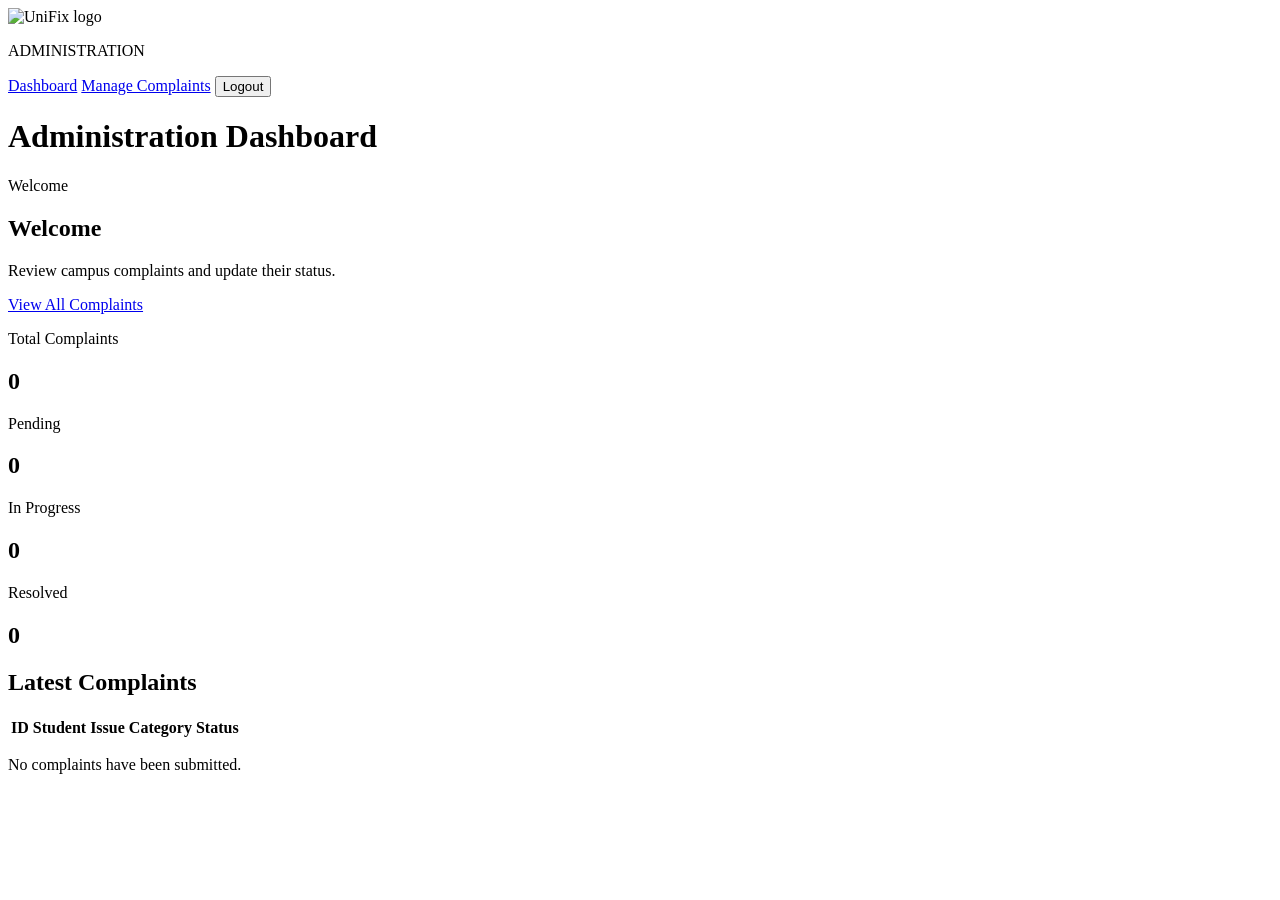
==== admin-dashboard.html @ 0bc39d00 "Add files via upload Project" ====
<!DOCTYPE html>
<html lang="en">
<head>
    <meta charset="UTF-8">
    <meta name="viewport" content="width=device-width, initial-scale=1.0">
    <title>UniFix | Administration Dashboard</title>
    <link rel="stylesheet" href="css/style.css">
    <link rel="stylesheet" href="css/dashboard.css">
</head>
<body>
    <div class="dashboard">
        <aside class="sidebar">
            <img src="assets/unifixlogo.png" alt="UniFix logo" class="sidebar-logo">
            <p class="menu-title">ADMINISTRATION</p>
            <a class="active" href="admin-dashboard.html">Dashboard</a>
            <a href="manage-complaints.html">Manage Complaints</a>
            <button id="adminLogout" class="logout-button">Logout</button>
        </aside>

        <main class="main-content">
            <header class="topbar"><h1>Administration Dashboard</h1><p id="adminTopName">Welcome</p></header>
            <section class="welcome-box">
                <h2 id="adminWelcome">Welcome</h2>
                <p>Review campus complaints and update their status.</p>
                <a class="button button-link" href="manage-complaints.html">View All Complaints</a>
            </section>
            <section class="stats">
                <div class="stat-card"><p>Total Complaints</p><h2 id="adminTotal">0</h2></div>
                <div class="stat-card"><p>Pending</p><h2 id="adminPending">0</h2></div>
                <div class="stat-card"><p>In Progress</p><h2 id="adminProgress">0</h2></div>
                <div class="stat-card"><p>Resolved</p><h2 id="adminResolved">0</h2></div>
            </section>
            <section class="panel">
                <h2>Latest Complaints</h2>
                <div class="table-wrap">
                    <table>
                        <thead><tr><th>ID</th><th>Student</th><th>Issue</th><th>Category</th><th>Status</th></tr></thead>
                        <tbody id="adminRecentTable"></tbody>
                    </table>
                </div>
                <p id="adminNoComplaints" class="muted">No complaints have been submitted.</p>
            </section>
        </main>
    </div>

    <script src="js/common.js"></script>
    <script src="js/admin.js"></script>
</body>
</html>
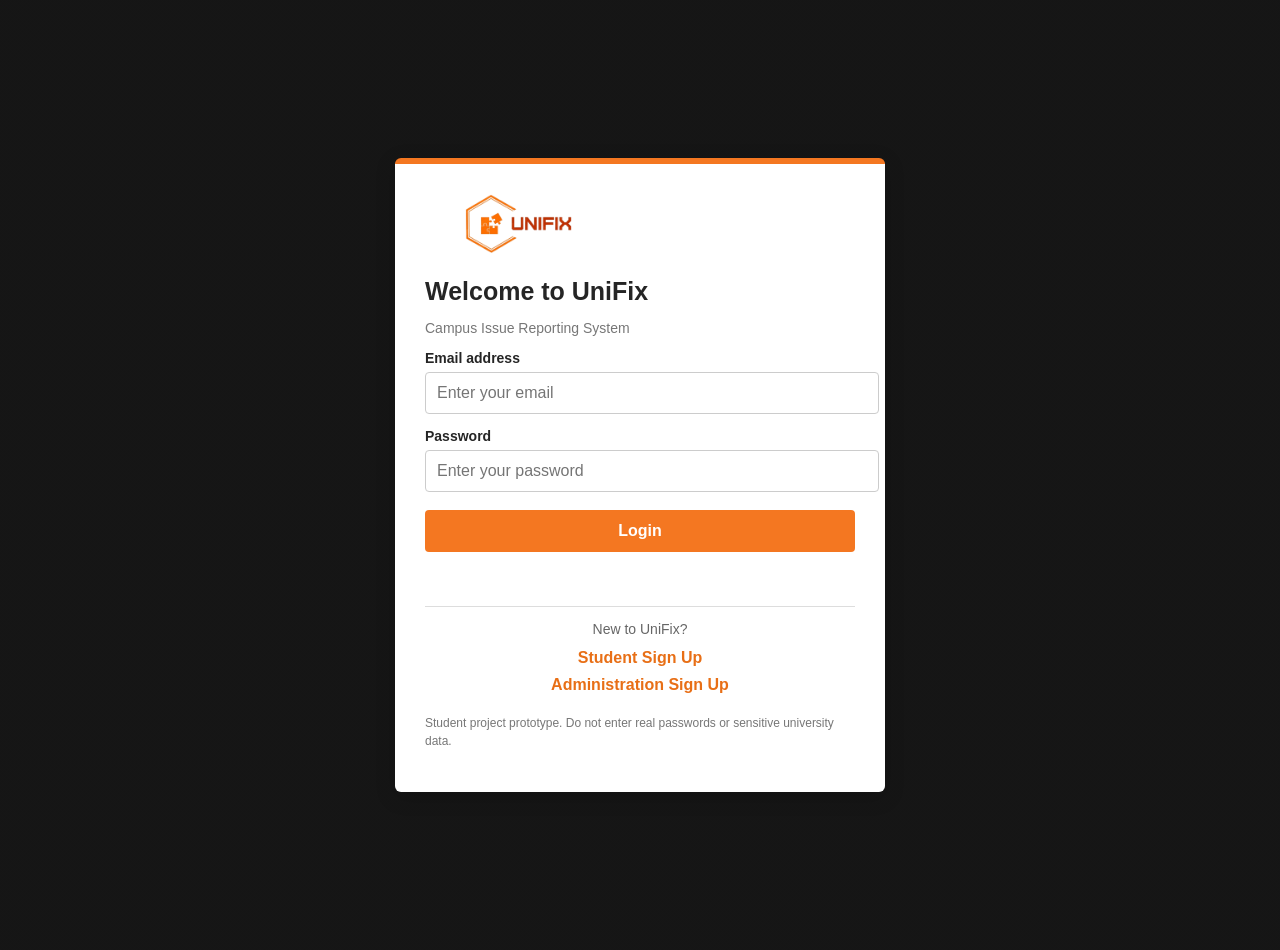
==== commit cc7a6bb0: "Update stylesheet and script links in HTML" ====
--- a/admin-dashboard.html
+++ b/admin-dashboard.html
@@ -4,13 +4,13 @@
     <meta charset="UTF-8">
     <meta name="viewport" content="width=device-width, initial-scale=1.0">
     <title>UniFix | Administration Dashboard</title>
-    <link rel="stylesheet" href="css/style.css">
-    <link rel="stylesheet" href="css/dashboard.css">
+    <link rel="stylesheet" href="style.css">
+    <link rel="stylesheet" href="dashboard.css">
 </head>
 <body>
     <div class="dashboard">
         <aside class="sidebar">
-            <img src="assets/unifixlogo.png" alt="UniFix logo" class="sidebar-logo">
+            <img src="unifixlogo.png" alt="UniFix logo" class="sidebar-logo">
             <p class="menu-title">ADMINISTRATION</p>
             <a class="active" href="admin-dashboard.html">Dashboard</a>
             <a href="manage-complaints.html">Manage Complaints</a>
@@ -43,7 +43,7 @@
         </main>
     </div>
 
-    <script src="js/common.js"></script>
-    <script src="js/admin.js"></script>
+    <script src="common.js"></script>
+    <script src="admin.js"></script>
 </body>
 </html>
--- a/style.css
+++ b/style.css
@@ -0,0 +1,73 @@
+
+{
+    box-sizing: border-box;
+}
+
+body {
+    margin: 0;
+    font-family: Arial, sans-serif;
+    color: #252525;
+    background: #f4f5f7;
+}
+
+a {
+    color: #e86f16;
+    text-decoration: none;
+}
+
+button, input, select, textarea {
+    font: inherit;
+}
+
+button {
+    cursor: pointer;
+}
+
+.logo {
+    width: 185px;
+    height: auto;
+    margin-bottom: 12px;
+}
+
+.small-logo {
+    width: 145px;
+}
+
+.muted {
+    color: #777;
+    font-size: 14px;
+}
+
+.message {
+    color: #c0392b;
+    font-size: 14px;
+    min-height: 18px;
+}
+
+.small-note {
+    color: #777;
+    font-size: 12px;
+    line-height: 1.5;
+    margin-top: 20px;
+}
+
+.button {
+    display: inline-block;
+    border: 0;
+    border-radius: 4px;
+    background: #f47721;
+    color: white;
+    padding: 12px 18px;
+    font-weight: bold;
+    text-align: center;
+}
+
+.button:hover {
+    background: #d96312;
+}
+
+@media (max-width: 600px) {
+    .logo {
+        width: 150px;
+    }
+}
--- a/dashboard.css
+++ b/dashboard.css
@@ -0,0 +1,216 @@
+
+.dashboard {
+    min-height: 100vh;
+    display: flex;
+}
+
+.sidebar {
+    width: 230px;
+    flex-shrink: 0;
+    padding: 25px 16px;
+    background: #222;
+    color: white;
+}
+
+.sidebar-logo {
+    width: 165px;
+    background: white;
+    border-radius: 4px;
+    padding: 5px;
+}
+
+.menu-title {
+    margin: 35px 10px 12px;
+    color: #bbb;
+    font-size: 11px;
+    font-weight: bold;
+    letter-spacing: 1px;
+}
+
+.sidebar a, .logout-button {
+    display: block;
+    width: 100%;
+    margin: 5px 0;
+    padding: 12px 10px;
+    border: 0;
+    border-radius: 4px;
+    background: transparent;
+    color: white;
+    text-align: left;
+    font-size: 14px;
+}
+
+.sidebar a:hover, .sidebar a.active, .logout-button:hover {
+    background: #f47721;
+}
+
+.main-content {
+    width: 100%;
+    min-width: 0;
+    padding: 28px;
+}
+
+.topbar {
+    display: flex;
+    justify-content: space-between;
+    align-items: center;
+    gap: 15px;
+    margin-bottom: 25px;
+}
+
+.topbar h1 {
+    margin: 0;
+    font-size: 25px;
+}
+
+.topbar p {
+    color: #777;
+    font-size: 14px;
+}
+
+.welcome-box {
+    padding: 25px;
+    border-radius: 6px;
+    background: #fff0e5;
+    border-left: 5px solid #f47721;
+}
+
+.welcome-box h2 {
+    margin-top: 0;
+}
+
+.button-link {
+    margin-top: 10px;
+}
+
+.stats {
+    display: grid;
+    grid-template-columns: repeat(4, 1fr);
+    gap: 15px;
+    margin: 22px 0;
+}
+
+.stat-card, .panel {
+    padding: 20px;
+    border: 1px solid #e3e3e3;
+    border-radius: 6px;
+    background: white;
+}
+
+.stat-card p {
+    margin: 0;
+    color: #777;
+    font-size: 13px;
+}
+
+.stat-card h2 {
+    margin: 10px 0 0;
+    color: #f47721;
+    font-size: 28px;
+}
+
+.panel {
+    margin-top: 20px;
+}
+
+.panel h2 {
+    margin-top: 0;
+    font-size: 19px;
+}
+
+.table-wrap {
+    overflow-x: auto;
+}
+
+table {
+    width: 100%;
+    border-collapse: collapse;
+    background: white;
+}
+
+th, td {
+    padding: 12px 10px;
+    border-bottom: 1px solid #e5e5e5;
+    text-align: left;
+    font-size: 13px;
+}
+
+th {
+    background: #f7f7f7;
+    color: #444;
+}
+
+.status {
+    display: inline-block;
+    padding: 5px 8px;
+    border-radius: 3px;
+    background: #fff0e5;
+    color: #a84d0b;
+    font-size: 12px;
+}
+
+.search-row {
+    margin-bottom: 15px;
+}
+
+.search-row label {
+    display: block;
+    margin-bottom: 7px;
+    font-size: 14px;
+    font-weight: bold;
+}
+
+.search-row input, td select {
+    padding: 8px;
+    border: 1px solid #ccc;
+    border-radius: 4px;
+}
+
+td .button {
+    padding: 8px 10px;
+    font-size: 12px;
+}
+
+@media (max-width: 850px) {
+    .stats {
+        grid-template-columns: repeat(2, 1fr);
+    }
+}
+
+@media (max-width: 650px) {
+    .dashboard {
+        display: block;
+    }
+
+    .sidebar {
+        width: 100%;
+        padding: 14px;
+    }
+
+    .sidebar-logo {
+        width: 130px;
+    }
+
+    .menu-title {
+        margin-top: 15px;
+    }
+
+    .sidebar a, .logout-button {
+        display: inline-block;
+        width: auto;
+        margin: 3px;
+        padding: 9px;
+    }
+
+    .main-content {
+        padding: 16px;
+    }
+
+    .topbar {
+        display: block;
+    }
+
+    .stats {
+        grid-template-columns: repeat(2, 1fr);
+    }
+}
